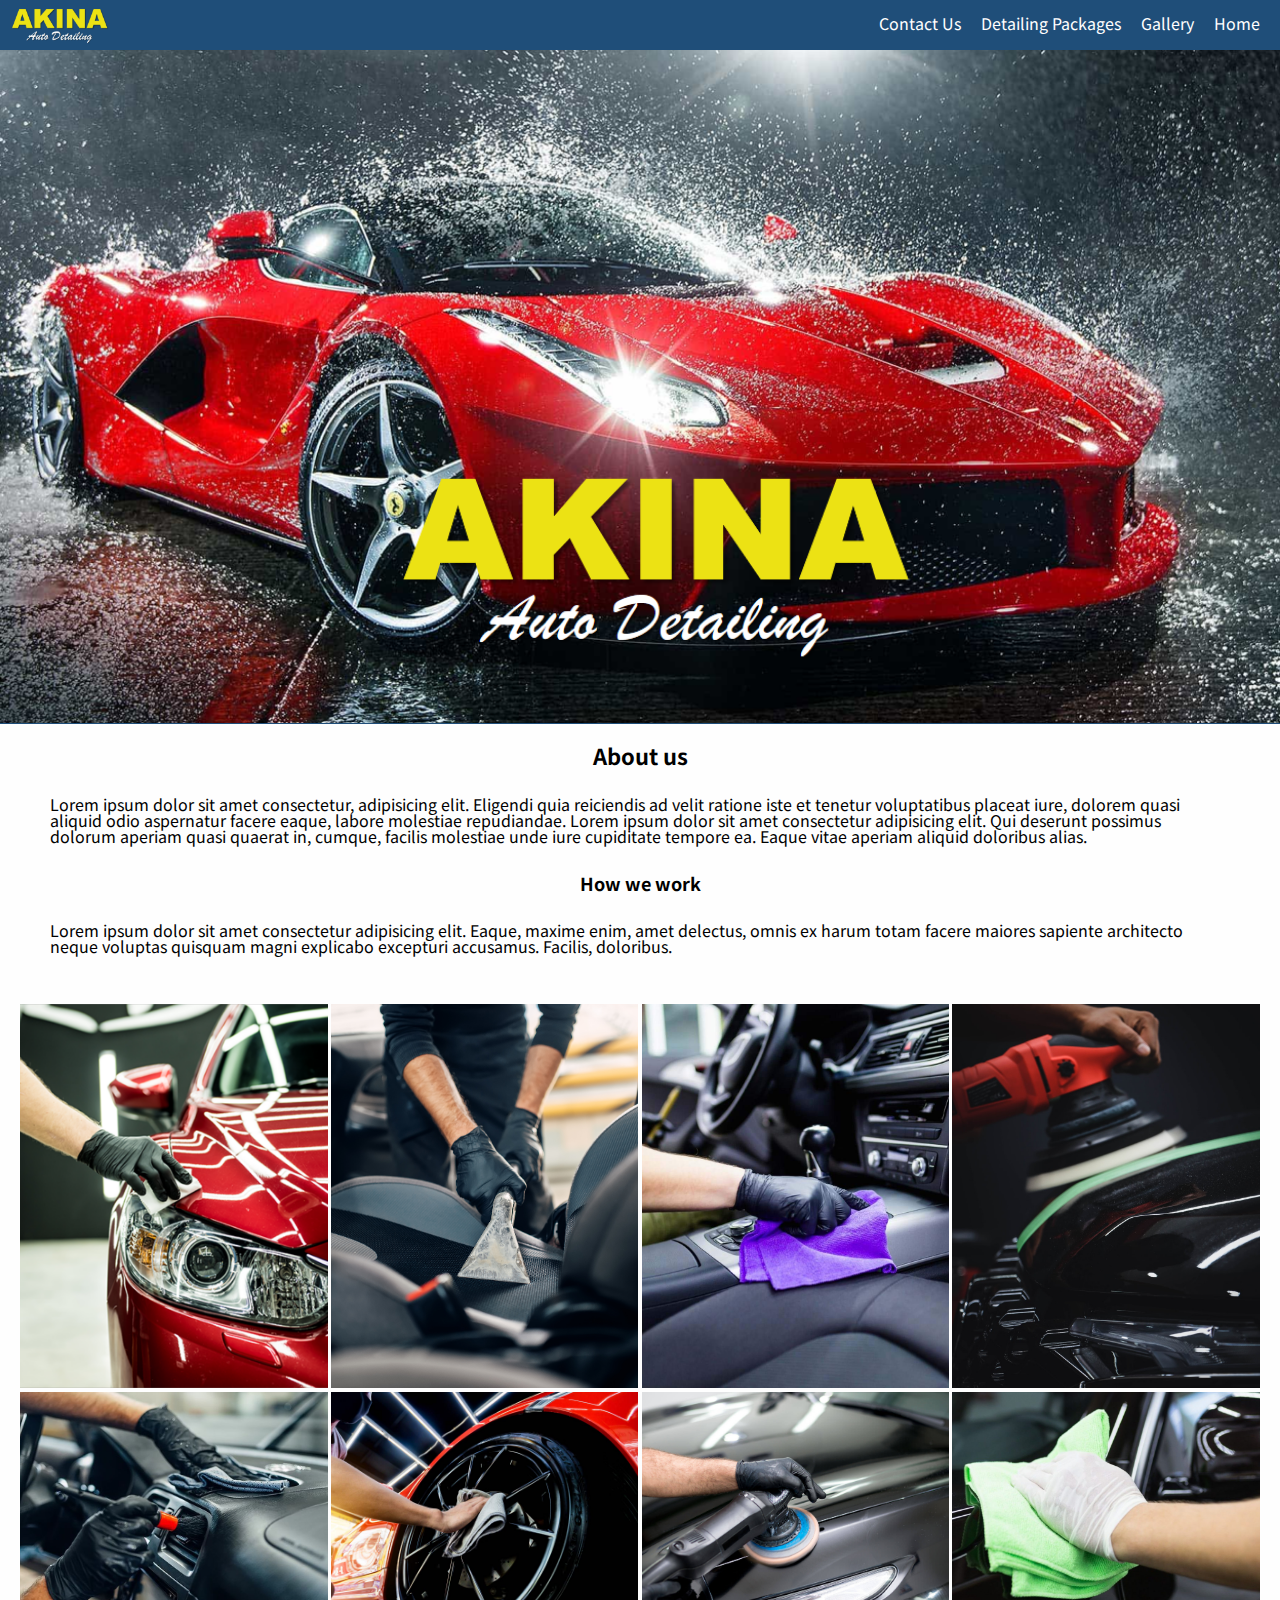
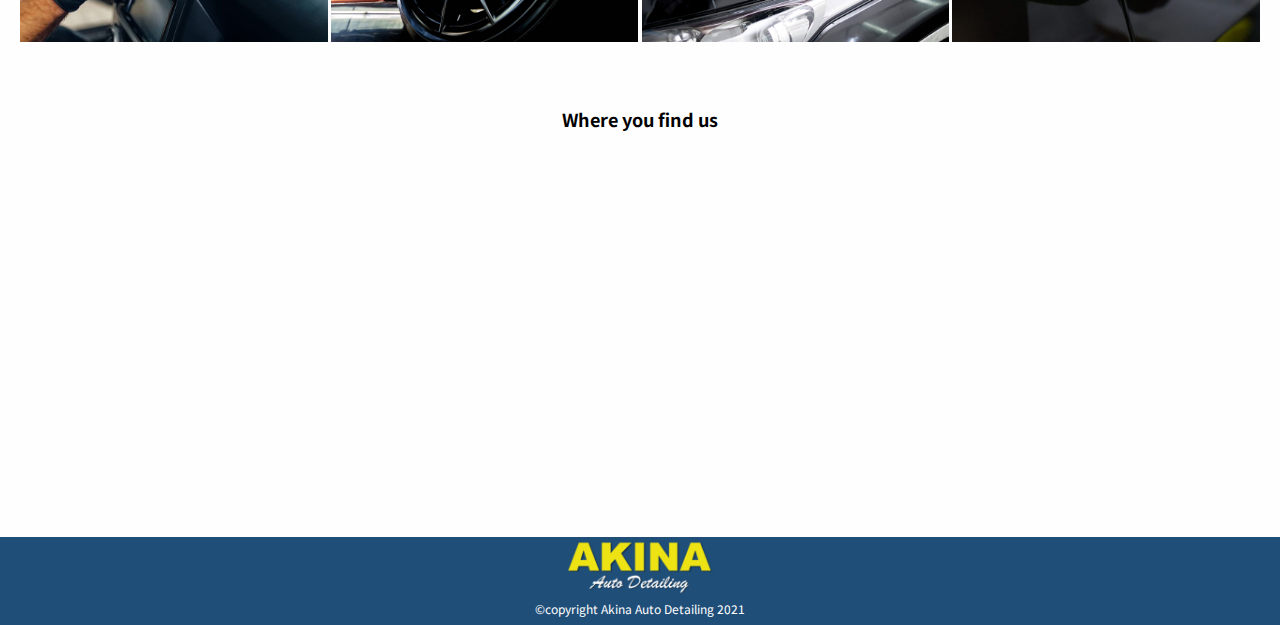
==== index.html @ 4f277311 "add footer" ====
<!DOCTYPE html>
<html lang="pt-br">
<head>
    <meta charset="UTF-8">
    <meta http-equiv="X-UA-Compatible" content="IE=edge">
    <link rel="stylesheet" href="reset.css">
    <meta name="viewport" content="width=device-width, initial-scale=1.0">
    <link rel="stylesheet" href="style.css">
    <link rel="preconnect" href="https://fonts.googleapis.com">
    <link rel="preconnect" href="https://fonts.gstatic.com" crossorigin>
    <link href="https://fonts.googleapis.com/css2?family=Noto+Sans+JP&display=swap" rel="stylesheet">
    
    <title>Akina Auto Detailing</title>
</head>
<body>
    <header>
        <h1><img class="logoImagen" src="/imagens/logo.PNG"></h1>
        <div>
            <nav>
                <ul>
                    <li>Home</li>
                    <li>Gallery</li>
                    <li>Detailing Packages</li>
                    <li>Contact Us</li>
                </ul>
            </nav>
        </div>
    </header>
    <img class="banner" src="/imagens/banner.PNG">
    <main>
        <section class="sectionAboutUs">
            <h2>About us</h2>
            <p>Lorem ipsum dolor sit amet consectetur, adipisicing elit. Eligendi quia reiciendis ad velit ratione iste et tenetur voluptatibus placeat iure, dolorem quasi aliquid odio aspernatur facere eaque, labore molestiae repudiandae. Lorem ipsum dolor sit amet consectetur adipisicing elit. Qui deserunt possimus dolorum aperiam quasi quaerat in, cumque, facilis molestiae unde iure cupiditate tempore ea. Eaque vitae aperiam aliquid doloribus alias.</p>
            <h3>How we work</h3>
            <p>Lorem ipsum dolor sit amet consectetur adipisicing elit. Eaque, maxime enim, amet delectus, omnis ex harum totam facere maiores sapiente architecto neque voluptas quisquam magni explicabo excepturi accusamus. Facilis, doloribus.</p>
            <div id="grid">
                <img src="/imagens/grid2.png">
                <img src="/imagens/grid3.jpg">
                <img src="/imagens/grid4.jpg">
                <img src="/imagens/grid5.jpg">
                <img src="/imagens/grid8.jpg">
                <img src="/imagens/grid9.jpg">
                <img src="/imagens/grid11.jpg">
                <img src="/imagens/grid12.jpeg">
                
            </div>
        </section>
        <section class="locate">
            <h3>Where you find us</h3>
            <p></p>
            <div class="mapLocate">
                <iframe src="https://www.google.com/maps/embed?pb=!1m18!1m12!1m3!1d24574.368149217837!2d176.83149768302644!3d-39.654304994290776!2m3!1f0!2f0!3f0!3m2!1i1024!2i768!4f13.1!3m3!1m2!1s0x6d69cbba648310e9%3A0x500ef6143a2b0e0!2sAkina%2C%20Hastings%2C%20Nova%20Zel%C3%A2ndia!5e0!3m2!1spt-BR!2sbr!4v1626433663728!5m2!1spt-BR!2sbr" width="100%" height="300px" style="border:0;" allowfullscreen="" loading="lazy"></iframe>
            </div>
        </section>
    </main>
    <footer>
        <img class="logoFooter" src="/imagens/logo.PNG">
        <p class="copyright"> &copy;copyright Akina Auto Detailing 2021</p>
    </footer>
    
</body>
</html>
---- style.css ----
/* --------- Global --------- */

body {
    font-family: 'Noto Sans JP', sans-serif;
    background: rgb(31,78,121);
}

h2 {
    font-size: 22px;
    font-weight: bold;
    text-align: center;
    
}

h3 {
    font-size: 18px;
    font-weight: bold;
    text-align: center;
}

p {
    padding: 30px;
}

/* --------- Header --------- */
header {
    background: rgb(31,78,121);
    padding: 5px 10px; 
    height: 40px;

}

.logoImagen {
    float: left;
    width: 100px;
}

nav li {
    float: right;
    display: inline-block;
    padding: 10px;
    color: white;
    
}

/* --------- Banner --------- */

.banner {
    width: 100%;
}

/* --------- Section About us --------- */

.sectionAboutUs{ 
    padding: 20px;
    background: #FEFEFE;
}

#grid {
    display: grid;
    grid-template-columns: repeat(auto-fill, minmax(250px, 1fr));
    grid-auto-rows: minmax(250px,auto);
    grid-column-gap: .2em;
    grid-row-gap: .2em;
    margin: 20px 0 0 0;
}

#grid img {
    width: 100%;
    height: 100%;
    object-fit: cover;
}

/* --------- Section Locate --------- */


.locate {
    padding: 3em 0;
    background: #FEFEFE;
}

.mapLocate {
    width: 840px;
    margin: 0 auto;
}

/* --------- Footer --------- */

footer {
    text-align: center;
    color: white;
}

footer p {
    padding: 5px 0 10px 0;
    font-size: 12px;
}

.logoFooter {
    width: 150px;
}
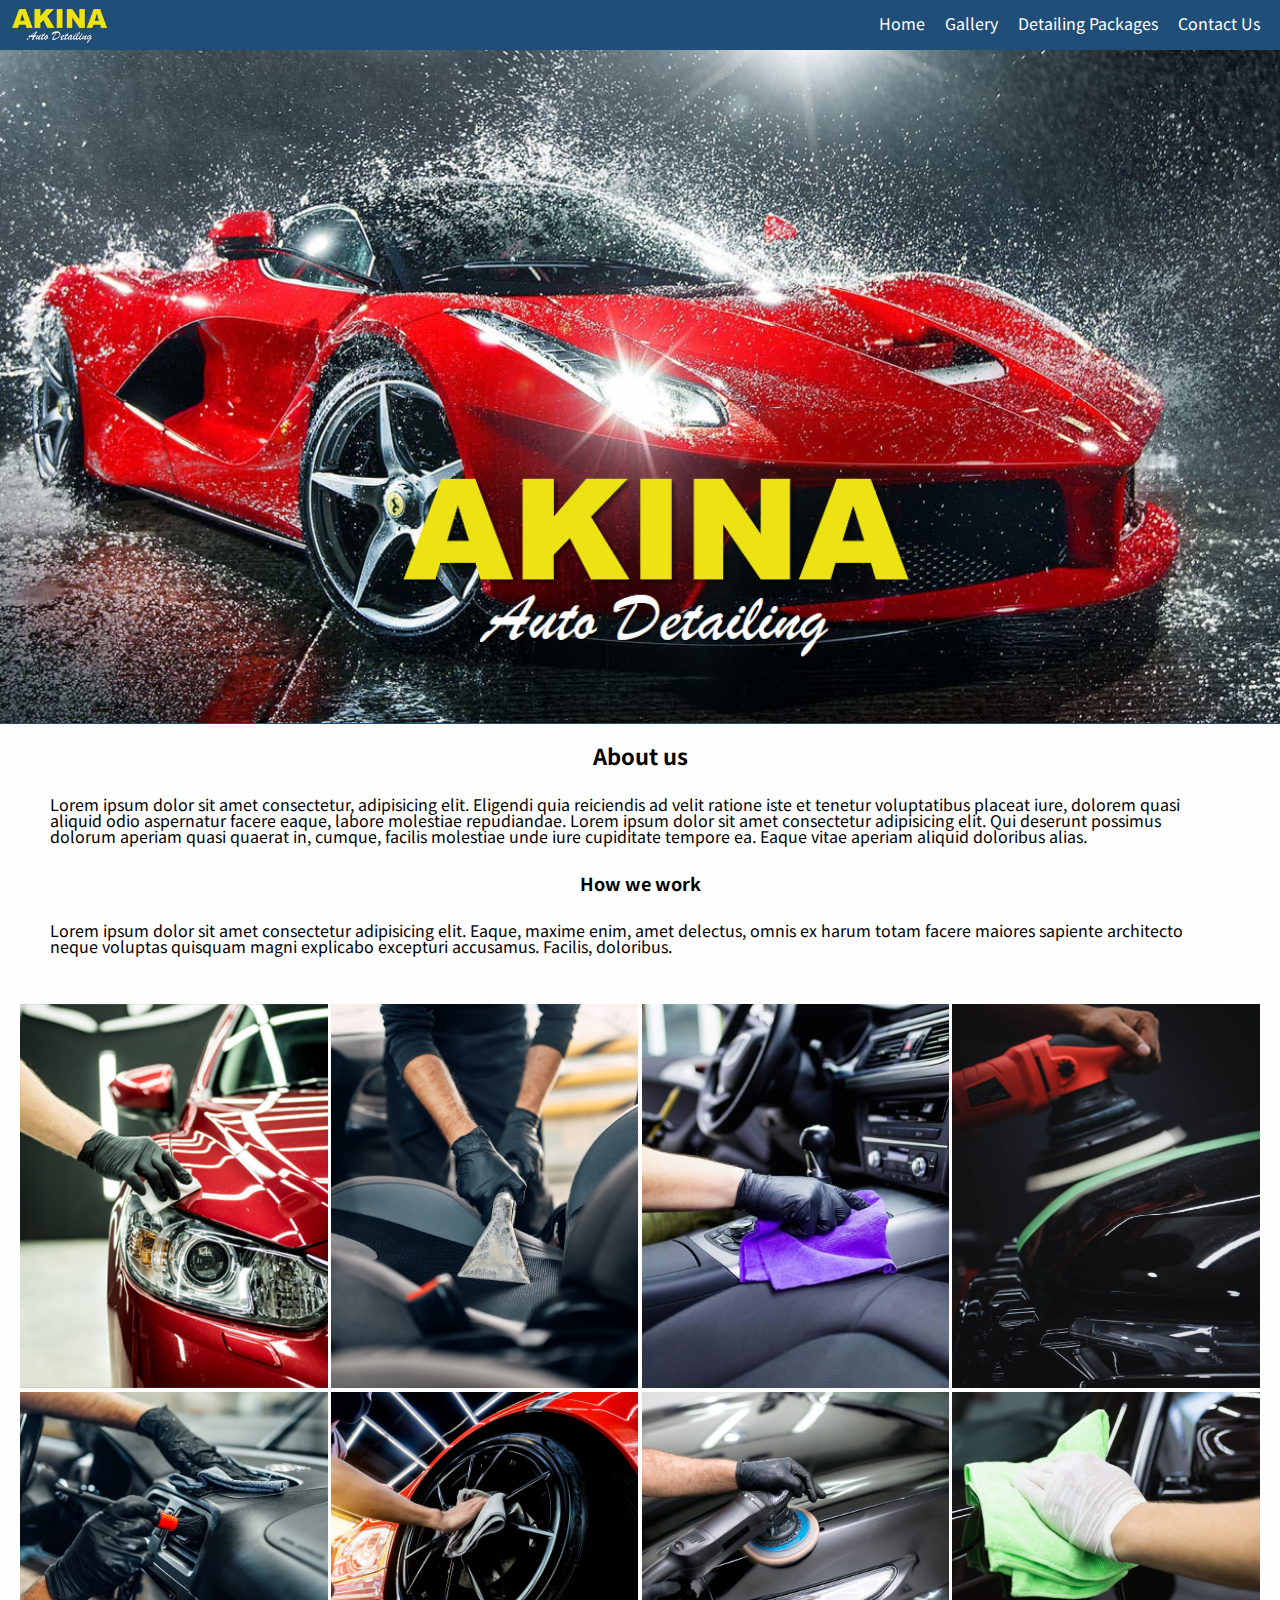
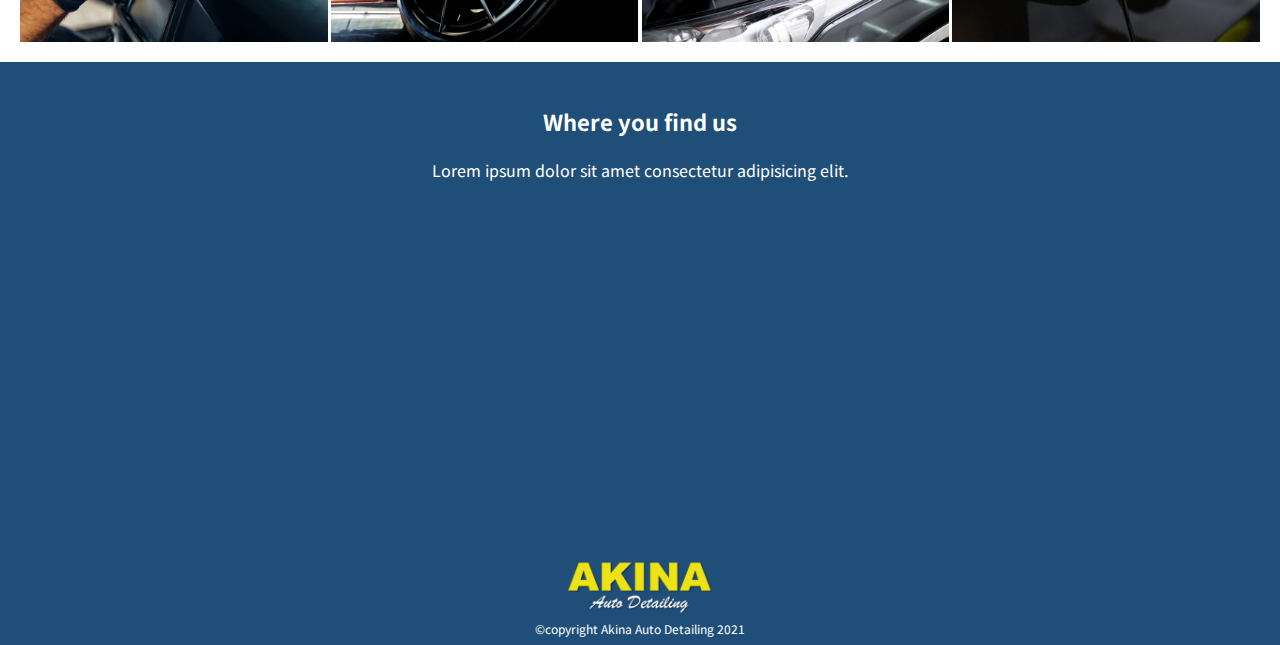
==== commit 7a24816f: "add href and css home" ====
--- a/index.html
+++ b/index.html
@@ -14,19 +14,19 @@
 </head>
 <body>
     <header>
-        <h1><img class="logoImagen" src="/imagens/logo.PNG"></h1>
+        <h1><img class="logoImagen" src="/imagensHome/logo.PNG"></h1>
         <div>
             <nav>
                 <ul>
-                    <li>Home</li>
-                    <li>Gallery</li>
-                    <li>Detailing Packages</li>
-                    <li>Contact Us</li>
+                    <li><a href="">Contact Us</a></li>
+                    <li><a href="">Detailing Packages</a></li>
+                    <li><a href="">Gallery</a></li>
+                    <li><a href="">Home</a></li>
                 </ul>
             </nav>
         </div>
     </header>
-    <img class="banner" src="/imagens/banner.PNG">
+    <img class="banner" src="/imagensHome/banner.PNG">
     <main>
         <section class="sectionAboutUs">
             <h2>About us</h2>
@@ -34,27 +34,27 @@
             <h3>How we work</h3>
             <p>Lorem ipsum dolor sit amet consectetur adipisicing elit. Eaque, maxime enim, amet delectus, omnis ex harum totam facere maiores sapiente architecto neque voluptas quisquam magni explicabo excepturi accusamus. Facilis, doloribus.</p>
             <div id="grid">
-                <img src="/imagens/grid2.png">
-                <img src="/imagens/grid3.jpg">
-                <img src="/imagens/grid4.jpg">
-                <img src="/imagens/grid5.jpg">
-                <img src="/imagens/grid8.jpg">
-                <img src="/imagens/grid9.jpg">
-                <img src="/imagens/grid11.jpg">
-                <img src="/imagens/grid12.jpeg">
+                <img src="/imagensHome/grid2.png">
+                <img src="/imagensHome/grid3.jpg">
+                <img src="/imagensHome/grid4.jpg">
+                <img src="/imagensHome/grid5.jpg">
+                <img src="/imagensHome/grid8.jpg">
+                <img src="/imagensHome/grid9.jpg">
+                <img src="/imagensHome/grid11.jpg">
+                <img src="/imagensHome/grid12.jpeg">
                 
             </div>
         </section>
         <section class="locate">
-            <h3>Where you find us</h3>
-            <p></p>
+            <h2>Where you find us</h2>
+            <p>Lorem ipsum dolor sit amet consectetur adipisicing elit. </p>
             <div class="mapLocate">
                 <iframe src="https://www.google.com/maps/embed?pb=!1m18!1m12!1m3!1d24574.368149217837!2d176.83149768302644!3d-39.654304994290776!2m3!1f0!2f0!3f0!3m2!1i1024!2i768!4f13.1!3m3!1m2!1s0x6d69cbba648310e9%3A0x500ef6143a2b0e0!2sAkina%2C%20Hastings%2C%20Nova%20Zel%C3%A2ndia!5e0!3m2!1spt-BR!2sbr!4v1626433663728!5m2!1spt-BR!2sbr" width="100%" height="300px" style="border:0;" allowfullscreen="" loading="lazy"></iframe>
             </div>
         </section>
     </main>
     <footer>
-        <img class="logoFooter" src="/imagens/logo.PNG">
+        <img class="logoFooter" src="/imagensHome/logo.PNG">
         <p class="copyright"> &copy;copyright Akina Auto Detailing 2021</p>
     </footer>
     
--- a/style.css
+++ b/style.css
@@ -1,26 +1,36 @@
-/* --------- Global --------- */
+/* ========== Global ========= */
+    body {
+        font-family: 'Noto Sans JP', sans-serif;
+        background: rgb(31,78,121);
+    }
 
-body {
-    font-family: 'Noto Sans JP', sans-serif;
-    background: rgb(31,78,121);
-}
+    h2 {
+        font-size: 22px;
+        font-weight: bold;
+        text-align: center; 
+    }
 
-h2 {
-    font-size: 22px;
-    font-weight: bold;
-    text-align: center;
-    
-}
+    h2:hover {
+        transform: scale(1.1);
+        transition: 400ms;
+    }
 
-h3 {
-    font-size: 18px;
-    font-weight: bold;
-    text-align: center;
-}
+    h3 {
+        font-size: 18px;
+        font-weight: bold;
+        text-align: center;
+    }
 
-p {
-    padding: 30px;
-}
+    h3:hover {
+        transform: scale(1.1);
+        transition: 400ms;
+    }
+
+    p {
+        padding: 30px;
+    }
+/*=============================*/
+
 
 /* --------- Header --------- */
 header {
@@ -37,11 +47,19 @@
 
 nav li {
     float: right;
-    display: inline-block;
+    display: inline;
     padding: 10px;
+}
+
+nav a {
+    text-decoration: none;
     color: white;
-    
 }
+
+nav a:hover {
+    color: rgb(236,226,20);
+}
+
 
 /* --------- Banner --------- */
 
@@ -49,43 +67,53 @@
     width: 100%;
 }
 
-/* --------- Section About us --------- */
+/* ========== Main ========== */
 
-.sectionAboutUs{ 
-    padding: 20px;
-    background: #FEFEFE;
-}
+    /* --------- Section About us --------- */
+    .sectionAboutUs{ 
+        padding: 20px;
+        background: #FEFEFE;
+    }
 
-#grid {
-    display: grid;
-    grid-template-columns: repeat(auto-fill, minmax(250px, 1fr));
-    grid-auto-rows: minmax(250px,auto);
-    grid-column-gap: .2em;
-    grid-row-gap: .2em;
-    margin: 20px 0 0 0;
-}
+    #grid {
+        display: grid;
+        grid-template-columns: repeat(auto-fill, minmax(250px, 1fr));
+        grid-auto-rows: minmax(250px,auto);
+        grid-column-gap: .2em;
+        grid-row-gap: .2em;
+        margin: 20px 0 0 0;
+    }
 
-#grid img {
-    width: 100%;
-    height: 100%;
-    object-fit: cover;
-}
+    #grid img {
+        width: 100%;
+        height: 100%;
+        object-fit: cover;
+    }
 
-/* --------- Section Locate --------- */
+    #grid img:hover {
+        opacity: 0.8;
+        transition: 400ms;
+    }
 
+    /* --------- Section Locate --------- */
+    .locate {
+        padding: 3em 0;
+        
+    }
 
-.locate {
-    padding: 3em 0;
-    background: #FEFEFE;
-}
+    .locate p, .locate h2 {
+        text-align: center;
+        color: white;
+    }
 
-.mapLocate {
-    width: 840px;
-    margin: 0 auto;
-}
+    .mapLocate {
+        width: 840px;
+        margin: 0 auto;
+    }
+
+    /* ========================== */
 
 /* --------- Footer --------- */
-
 footer {
     text-align: center;
     color: white;
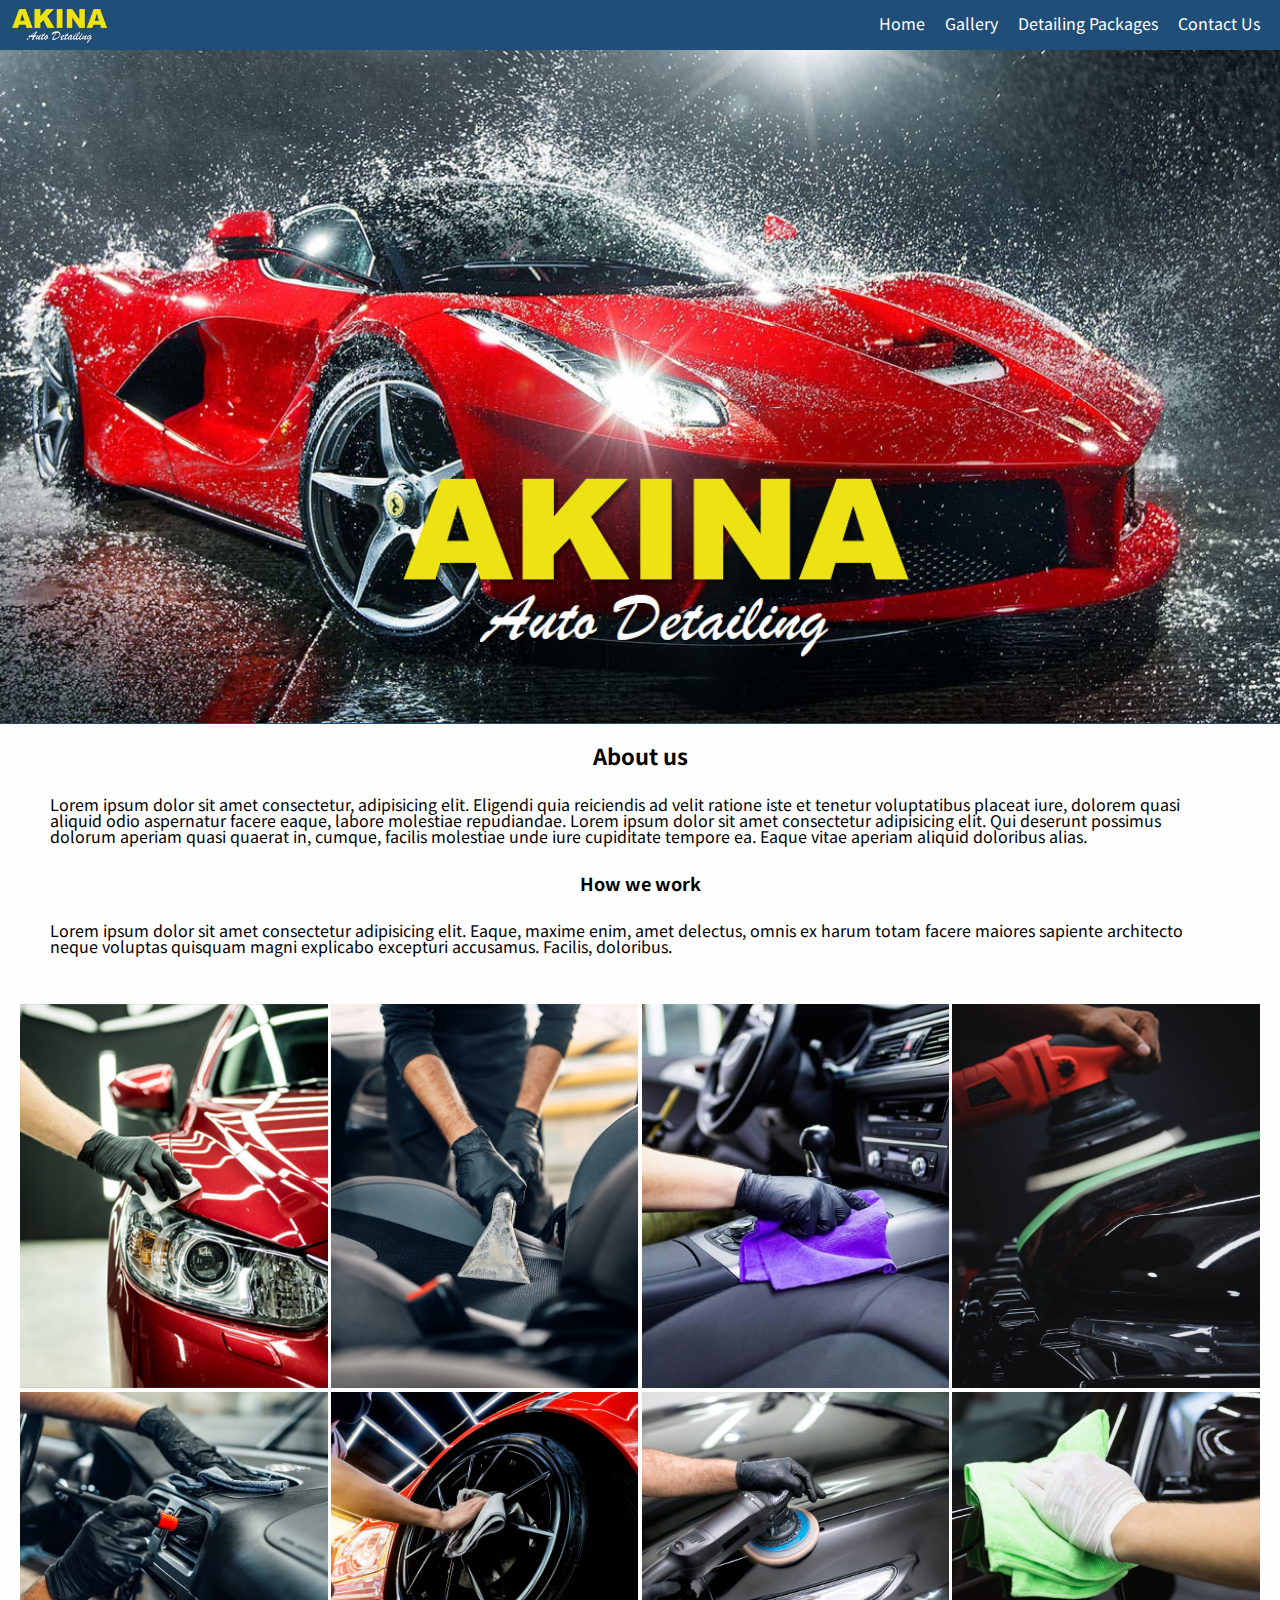
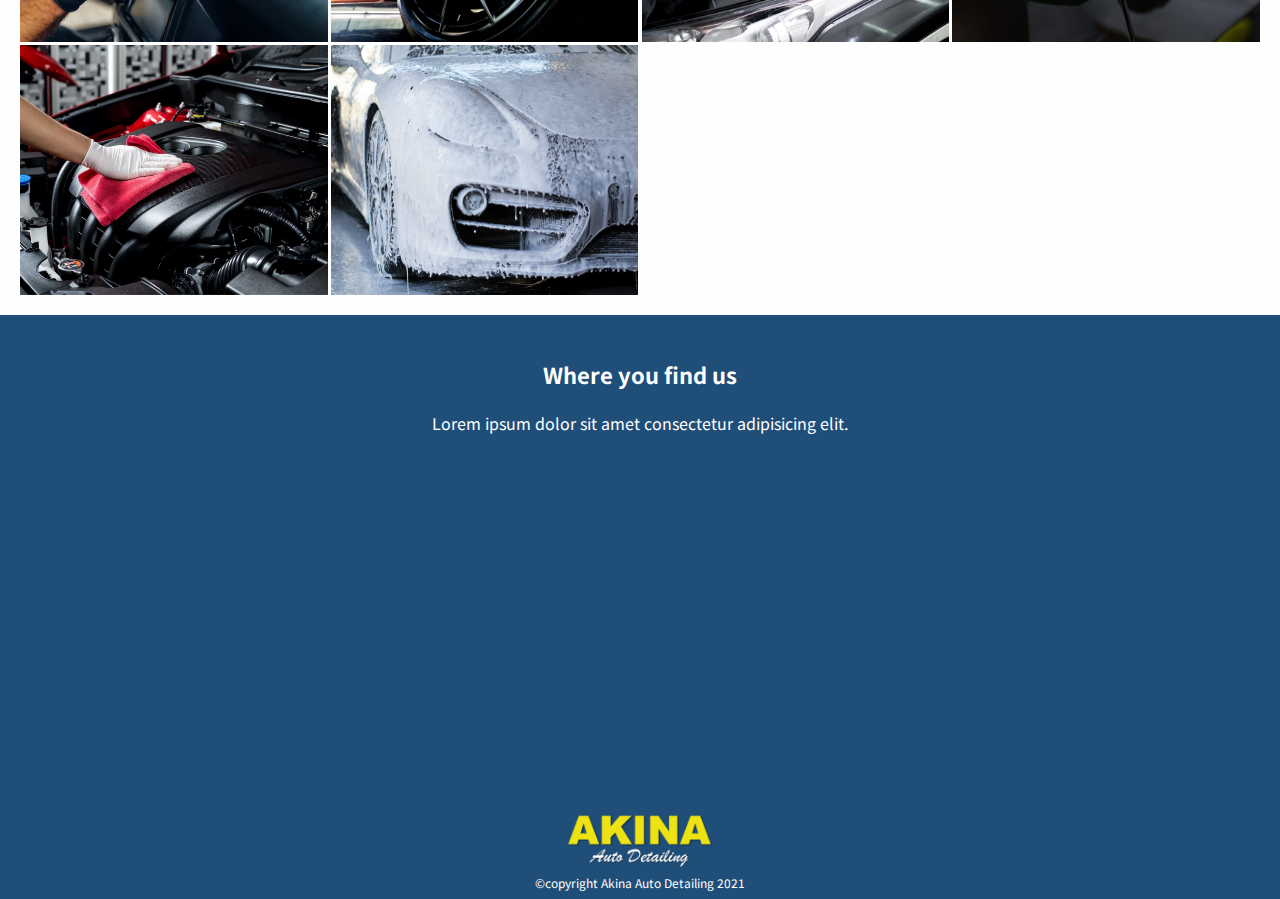
==== commit 8c49535c: "add imagens on grid" ====
--- a/index.html
+++ b/index.html
@@ -19,9 +19,9 @@
             <nav>
                 <ul>
                     <li><a href="">Contact Us</a></li>
-                    <li><a href="">Detailing Packages</a></li>
+                    <li><a href="/detailingPackages.html">Detailing Packages</a></li>
                     <li><a href="">Gallery</a></li>
-                    <li><a href="">Home</a></li>
+                    <li><a href="/index.html">Home</a></li>
                 </ul>
             </nav>
         </div>
@@ -42,7 +42,8 @@
                 <img src="/imagensHome/grid9.jpg">
                 <img src="/imagensHome/grid11.jpg">
                 <img src="/imagensHome/grid12.jpeg">
-                
+                <img src="/imagensHome/grid13.jpg">
+                <img src="/imagensHome/grid14.jpg">
             </div>
         </section>
         <section class="locate">
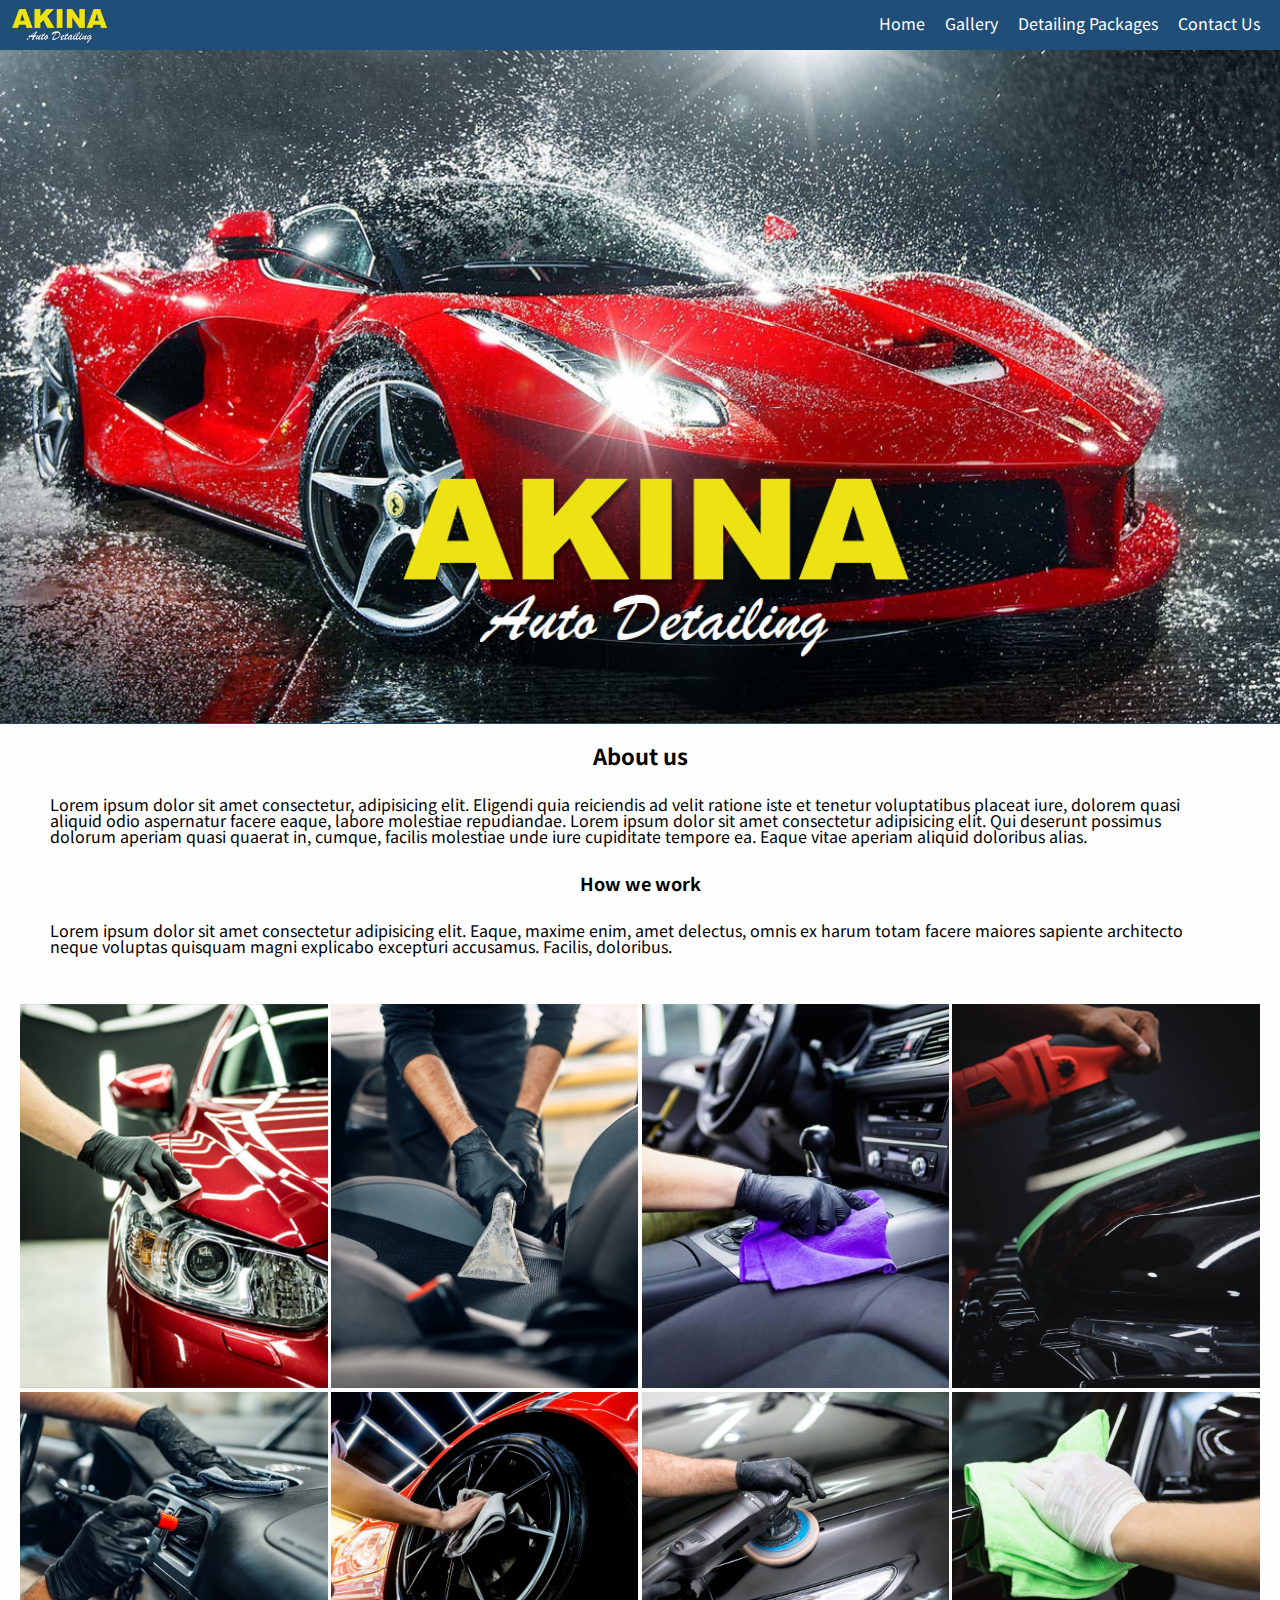
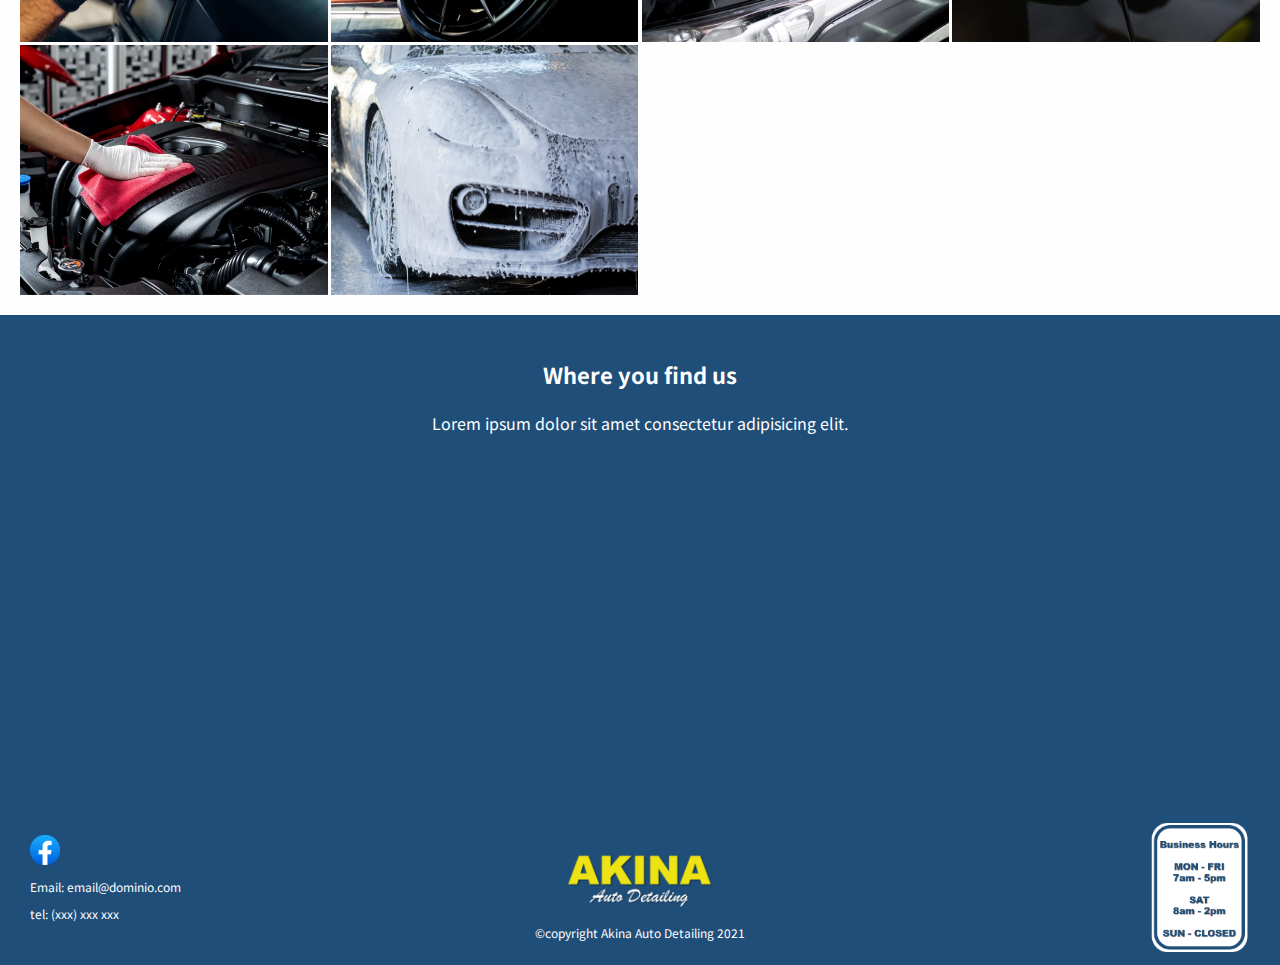
==== commit 3fc6a2d3: "add footer data" ====
--- a/index.html
+++ b/index.html
@@ -55,8 +55,16 @@
         </section>
     </main>
     <footer>
-        <img class="logoFooter" src="/imagensHome/logo.PNG">
-        <p class="copyright"> &copy;copyright Akina Auto Detailing 2021</p>
+        <div id="contactFooter">
+            <img id="facebookPng" src="/imagensHome/facebook.png">
+            <p>Email: email@dominio.com</p>
+            <p>tel: (xxx) xxx xxx</p>
+        </div>
+        <div id="endPage">
+            <img class="logoFooter" src="/imagensHome/logo.PNG">
+            <p class="copyright"> &copy;copyright Akina Auto Detailing 2021</p>
+        </div>
+        <img  class="busnessHoursCard" src="/imagensHome/Business Hours.PNG">      
     </footer>
     
 </body>
--- a/style.css
+++ b/style.css
@@ -115,15 +115,40 @@
 
 /* --------- Footer --------- */
 footer {
+    color: white;
     text-align: center;
-    color: white;
 }
 
 footer p {
     padding: 5px 0 10px 0;
     font-size: 12px;
+    width: 220px;
 }
 
+#contactFooter {
+    padding: 25px 0;
+    margin: 0 30px;
+    float: left;
+    text-align: left;
+
+}
+#facebookPng {
+    width: 30px;
+    margin: 0 0 10px 0;
+}
+
+#endPage {
+    display: inline-block;
+
+}
 .logoFooter {
+    margin: 40px 0 10px 0;
     width: 150px;
+}
+
+.busnessHoursCard {
+    width: 100px;
+    margin: 10px 30px 10px 150px;
+    height: auto;
+    float: right;
 }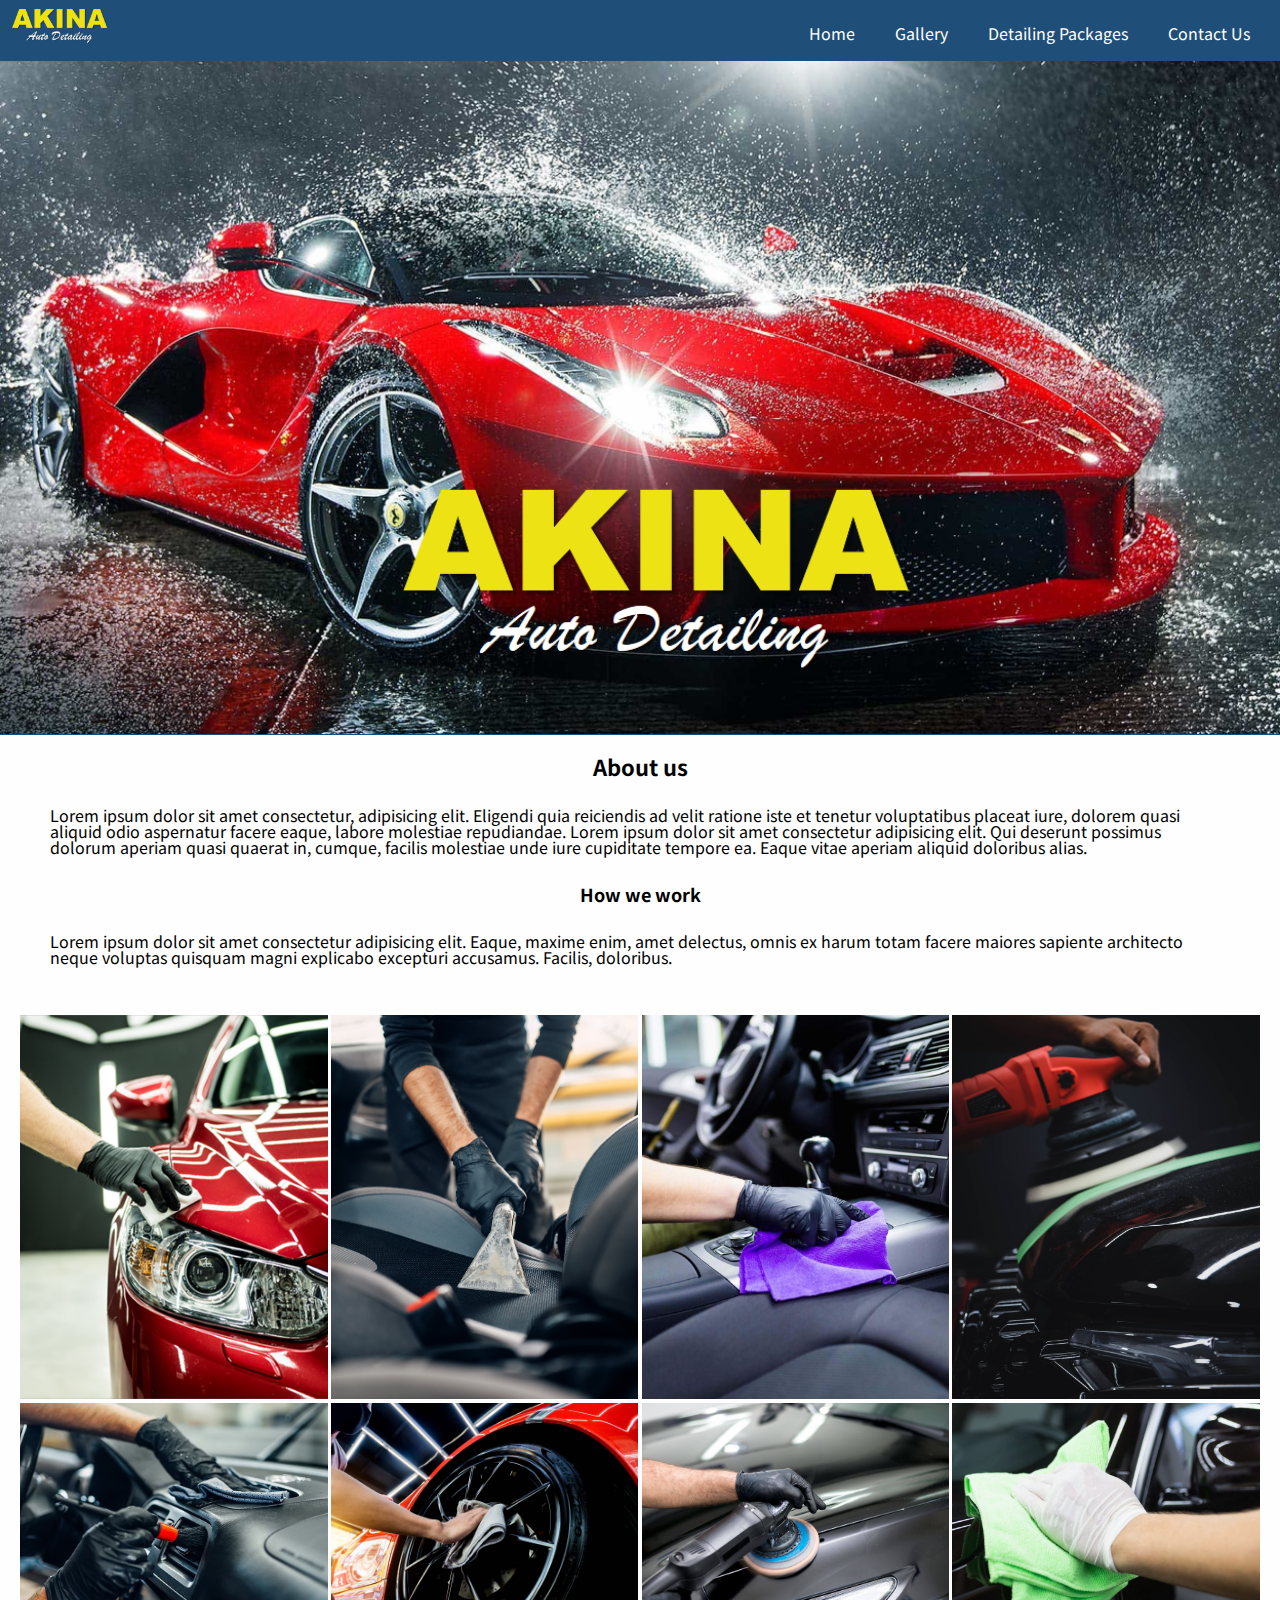
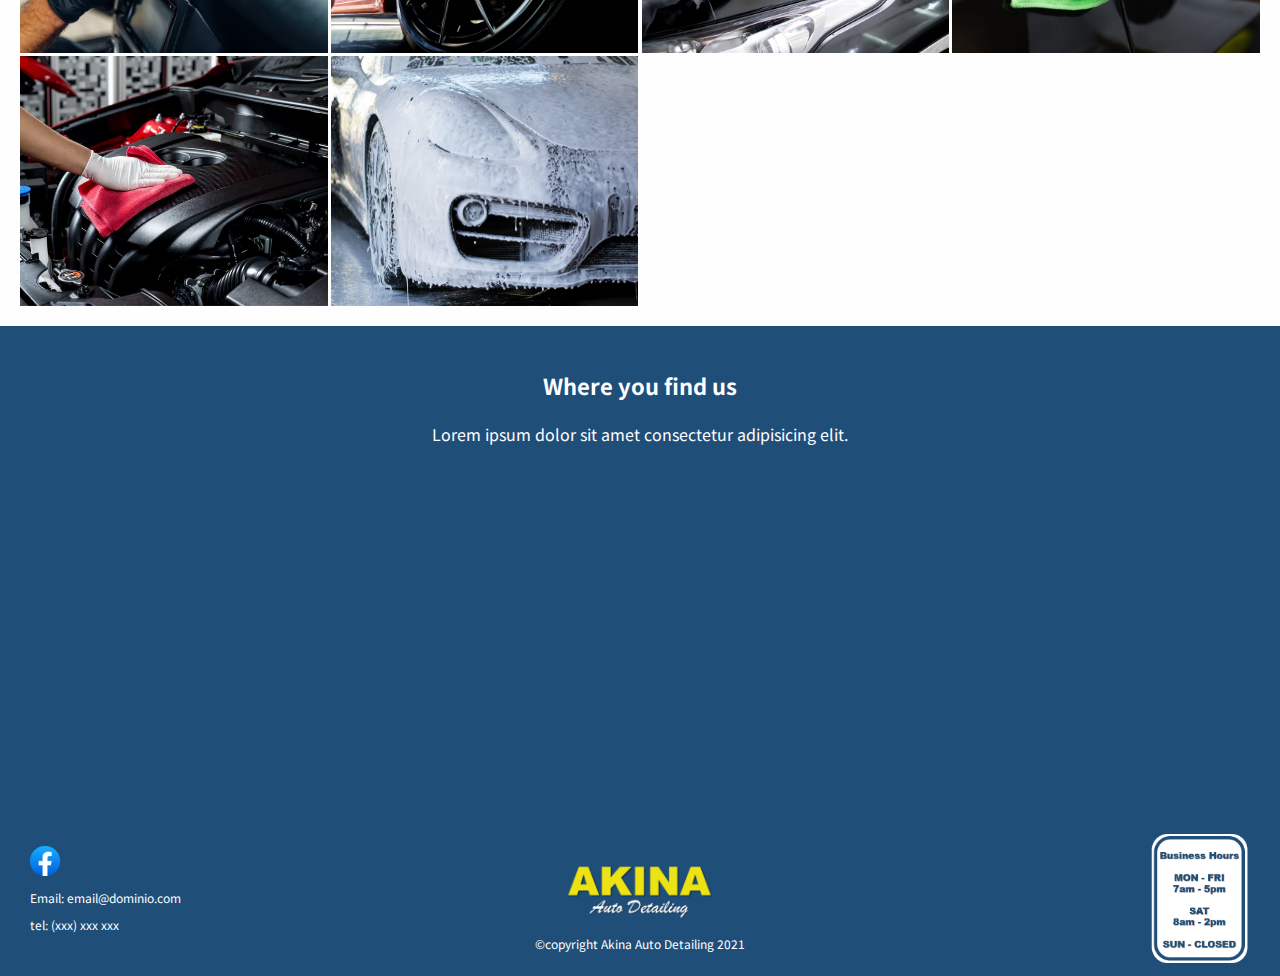
==== commit 8deafc80: "ajustes nos links e cores de link" ====
--- a/index.html
+++ b/index.html
@@ -1,71 +1,70 @@
 <!DOCTYPE html>
 <html lang="pt-br">
-<head>
-    <meta charset="UTF-8">
-    <meta http-equiv="X-UA-Compatible" content="IE=edge">
-    <link rel="stylesheet" href="reset.css">
-    <meta name="viewport" content="width=device-width, initial-scale=1.0">
-    <link rel="stylesheet" href="style.css">
-    <link rel="preconnect" href="https://fonts.googleapis.com">
-    <link rel="preconnect" href="https://fonts.gstatic.com" crossorigin>
-    <link href="https://fonts.googleapis.com/css2?family=Noto+Sans+JP&display=swap" rel="stylesheet">
-    
-    <title>Akina Auto Detailing</title>
-</head>
-<body>
-    <header>
-        <h1><img class="logoImagen" src="/imagensHome/logo.PNG"></h1>
-        <div>
-            <nav>
-                <ul>
-                    <li><a href="">Contact Us</a></li>
-                    <li><a href="/detailingPackages.html">Detailing Packages</a></li>
-                    <li><a href="">Gallery</a></li>
-                    <li><a href="/index.html">Home</a></li>
-                </ul>
-            </nav>
-        </div>
-    </header>
-    <img class="banner" src="/imagensHome/banner.PNG">
-    <main>
-        <section class="sectionAboutUs">
-            <h2>About us</h2>
-            <p>Lorem ipsum dolor sit amet consectetur, adipisicing elit. Eligendi quia reiciendis ad velit ratione iste et tenetur voluptatibus placeat iure, dolorem quasi aliquid odio aspernatur facere eaque, labore molestiae repudiandae. Lorem ipsum dolor sit amet consectetur adipisicing elit. Qui deserunt possimus dolorum aperiam quasi quaerat in, cumque, facilis molestiae unde iure cupiditate tempore ea. Eaque vitae aperiam aliquid doloribus alias.</p>
-            <h3>How we work</h3>
-            <p>Lorem ipsum dolor sit amet consectetur adipisicing elit. Eaque, maxime enim, amet delectus, omnis ex harum totam facere maiores sapiente architecto neque voluptas quisquam magni explicabo excepturi accusamus. Facilis, doloribus.</p>
-            <div id="grid">
-                <img src="/imagensHome/grid2.png">
-                <img src="/imagensHome/grid3.jpg">
-                <img src="/imagensHome/grid4.jpg">
-                <img src="/imagensHome/grid5.jpg">
-                <img src="/imagensHome/grid8.jpg">
-                <img src="/imagensHome/grid9.jpg">
-                <img src="/imagensHome/grid11.jpg">
-                <img src="/imagensHome/grid12.jpeg">
-                <img src="/imagensHome/grid13.jpg">
-                <img src="/imagensHome/grid14.jpg">
+    <head>
+        <meta charset="UTF-8">
+        <meta http-equiv="X-UA-Compatible" content="IE=edge">
+        <link rel="stylesheet" href="reset.css">
+        <meta name="viewport" content="width=device-width, initial-scale=1.0">
+        <link rel="stylesheet" href="style.css">
+        <link rel="preconnect" href="https://fonts.googleapis.com">
+        <link rel="preconnect" href="https://fonts.gstatic.com" crossorigin>
+        <link href="https://fonts.googleapis.com/css2?family=Noto+Sans+JP&display=swap" rel="stylesheet">
+        
+        <title>Akina Auto Detailing</title>
+    </head>
+    <body>
+        <header>
+            <h1><a href="/index.html"><img class="logoImagen" src="/imagensHome/logo.PNG"></a></h1>
+            <div>
+                <nav>
+                    <ul>
+                        <li><a href="/contactUs.html">Contact Us</a></li>
+                        <li><a href="/detailingPackages.html">Detailing Packages</a></li>
+                        <li><a href="/gallery.html">Gallery</a></li>
+                        <li><a href="/index.html">Home</a></li>
+                    </ul>
+                </nav>
             </div>
-        </section>
-        <section class="locate">
-            <h2>Where you find us</h2>
-            <p>Lorem ipsum dolor sit amet consectetur adipisicing elit. </p>
-            <div class="mapLocate">
-                <iframe src="https://www.google.com/maps/embed?pb=!1m18!1m12!1m3!1d24574.368149217837!2d176.83149768302644!3d-39.654304994290776!2m3!1f0!2f0!3f0!3m2!1i1024!2i768!4f13.1!3m3!1m2!1s0x6d69cbba648310e9%3A0x500ef6143a2b0e0!2sAkina%2C%20Hastings%2C%20Nova%20Zel%C3%A2ndia!5e0!3m2!1spt-BR!2sbr!4v1626433663728!5m2!1spt-BR!2sbr" width="100%" height="300px" style="border:0;" allowfullscreen="" loading="lazy"></iframe>
+        </header>
+        <img class="banner" src="/imagensHome/banner.PNG">
+        <main>
+            <section class="sectionAboutUs">
+                <h2>About us</h2>
+                <p>Lorem ipsum dolor sit amet consectetur, adipisicing elit. Eligendi quia reiciendis ad velit ratione iste et tenetur voluptatibus placeat iure, dolorem quasi aliquid odio aspernatur facere eaque, labore molestiae repudiandae. Lorem ipsum dolor sit amet consectetur adipisicing elit. Qui deserunt possimus dolorum aperiam quasi quaerat in, cumque, facilis molestiae unde iure cupiditate tempore ea. Eaque vitae aperiam aliquid doloribus alias.</p>
+                <h3>How we work</h3>
+                <p>Lorem ipsum dolor sit amet consectetur adipisicing elit. Eaque, maxime enim, amet delectus, omnis ex harum totam facere maiores sapiente architecto neque voluptas quisquam magni explicabo excepturi accusamus. Facilis, doloribus.</p>
+                <div id="grid">
+                    <img src="/imagensHome/grid2.png">
+                    <img src="/imagensHome/grid3.jpg">
+                    <img src="/imagensHome/grid4.jpg">
+                    <img src="/imagensHome/grid5.jpg">
+                    <img src="/imagensHome/grid8.jpg">
+                    <img src="/imagensHome/grid9.jpg">
+                    <img src="/imagensHome/grid11.jpg">
+                    <img src="/imagensHome/grid12.jpeg">
+                    <img src="/imagensHome/grid13.jpg">
+                    <img src="/imagensHome/grid14.jpg">
+                </div>
+            </section>
+            <section class="locate">
+                <h2>Where you find us</h2>
+                <p>Lorem ipsum dolor sit amet consectetur adipisicing elit. </p>
+                <div class="mapLocate">
+                    <iframe src="https://www.google.com/maps/embed?pb=!1m18!1m12!1m3!1d24574.368149217837!2d176.83149768302644!3d-39.654304994290776!2m3!1f0!2f0!3f0!3m2!1i1024!2i768!4f13.1!3m3!1m2!1s0x6d69cbba648310e9%3A0x500ef6143a2b0e0!2sAkina%2C%20Hastings%2C%20Nova%20Zel%C3%A2ndia!5e0!3m2!1spt-BR!2sbr!4v1626433663728!5m2!1spt-BR!2sbr" width="100%" height="300px" style="border:0;" allowfullscreen="" loading="lazy"></iframe>
+                </div>
+            </section>
+        </main>
+        <footer>
+            <div id="contactFooter">
+                <img id="facebookPng" src="/imagensHome/facebook.png">
+                <p>Email: email@dominio.com</p>
+                <p>tel: (xxx) xxx xxx</p>
             </div>
-        </section>
-    </main>
-    <footer>
-        <div id="contactFooter">
-            <img id="facebookPng" src="/imagensHome/facebook.png">
-            <p>Email: email@dominio.com</p>
-            <p>tel: (xxx) xxx xxx</p>
-        </div>
-        <div id="endPage">
-            <img class="logoFooter" src="/imagensHome/logo.PNG">
-            <p class="copyright"> &copy;copyright Akina Auto Detailing 2021</p>
-        </div>
-        <img  class="busnessHoursCard" src="/imagensHome/Business Hours.PNG">      
-    </footer>
-    
-</body>
+            <div id="endPage">
+                <a href="/index.html"><img class="logoFooter" src="/imagensHome/logo.PNG"></a>
+                <p class="copyright"> &copy;copyright Akina Auto Detailing 2021</p>
+            </div>
+            <img  class="busnessHoursCard" src="/imagensHome/Business Hours.PNG">      
+        </footer>
+    </body>
 </html>--- a/style.css
+++ b/style.css
@@ -48,7 +48,14 @@
 nav li {
     float: right;
     display: inline;
-    padding: 10px;
+    padding: 20px;
+    
+}
+
+nav li:hover {
+    transform: scale(1.3);
+    transition: 400ms;
+    cursor: pointer;
 }
 
 nav a {
@@ -56,9 +63,9 @@
     color: white;
 }
 
-nav a:hover {
-    color: rgb(236,226,20);
-}
+/* nav a:hover {
+    color: rgb(236,226,20); 
+} */
 
 
 /* --------- Banner --------- */
